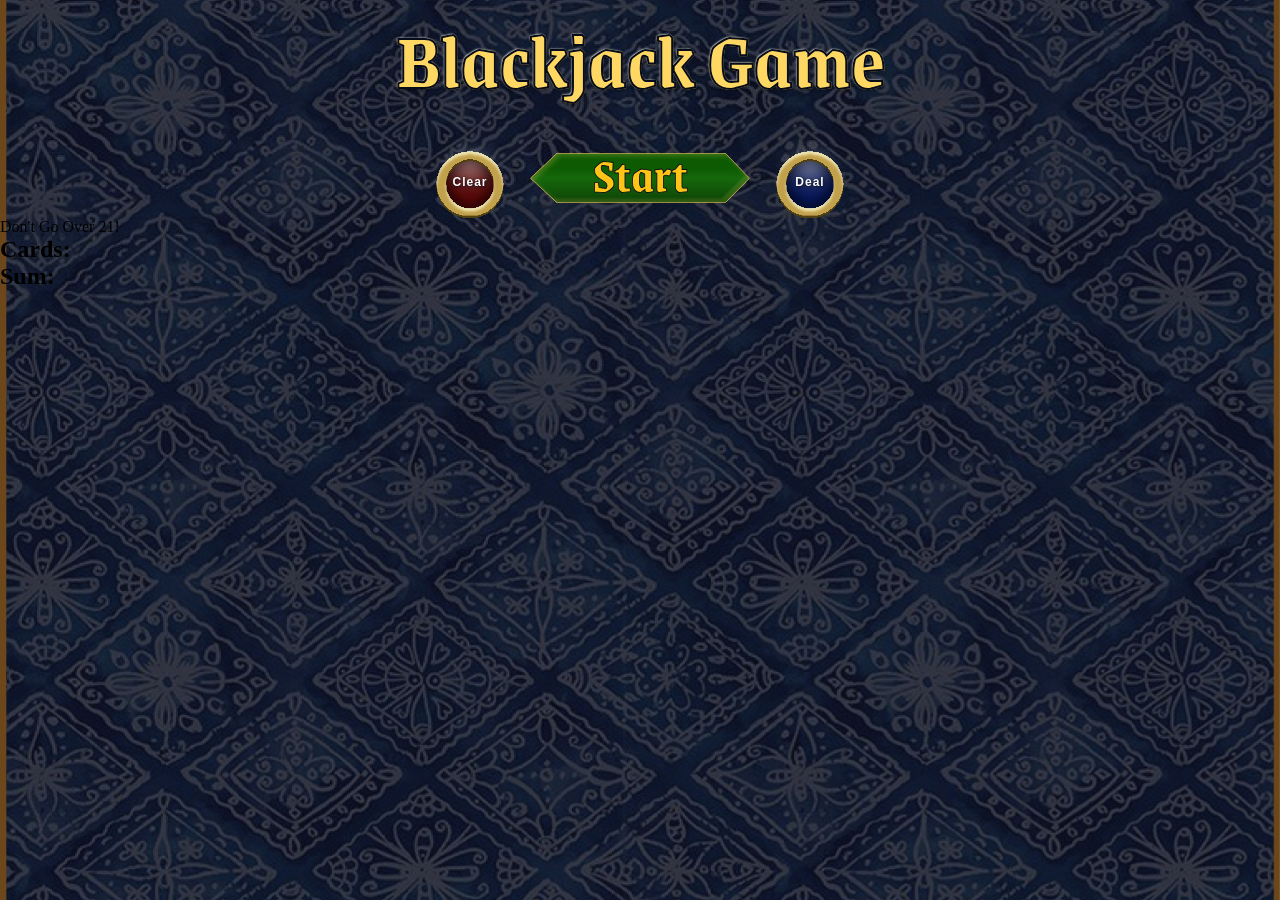
==== blackjack-game/black.html @ 19d2de71 "buttons updated" ====
<html>
    <head>
        <link rel="stylesheet" href="black.css">
        <meta name="viewport" content="width=device-width, initial-scale=1.0">
        <link rel="preconnect" href="https://fonts.googleapis.com">
<link rel="preconnect" href="https://fonts.gstatic.com" crossorigin>
<link href="https://fonts.googleapis.com/css2?family=Grenze:wght@400;500;600;700;800&display=swap" rel="stylesheet">
    <title>Blackjack</title>
    </head>
   <body>

<div class="container">

    <h1>Blackjack Game</h1>

    <div class="buttons">
        
        <div class="clear-btn">
            <img src="red.svg" alt="clear">
            <span>Clear</span>
        </div>
        
        <div class="start-btn">
            <img src="Rectangle 86.svg" alt="start button">
            <span>Start</span>
        </div>

        <div class="deal-btn">
            <img src="blue.svg" alt="deal">
            <span>Deal</span>
        </div>

    </div>

    <div class="cards-image">

    </div>

    <div class="banner">

        Don't Go Over 21!

    </div>

    <div class="game-info">

        <h2>Cards:</h2>

        <h2>Sum:</h2>

        <p id="message"></p>

    </div>

</div>

</body>

        <script src="black.js"></script>
    </body>
</html>
---- blackjack-game/black.css ----
*{
    margin:0;
    padding:0;
    box-sizing:border-box;
}

body::before{
    content:"";
    position:fixed;
    top:0;
    left:0;
    width:100%;
    height:100%;

    background-image: url("patt.png");
    background-size: cover;
    background-position: center;
    background-repeat: no-repeat;

    z-index: -1;
}

h1 {
    font-family: "Grenze", serif;
    font-size: 5rem;      /* Adjust to match your Figma */
    font-weight: 700;     /* Or 800 if that's what you used */
    background: linear-gradient(
        to bottom, 
         #FFEAAA 0%,
         #FFD863 45%,
         #FFC011 100%
    );
    -webkit-background-clip: text;
    -webkit-text-fill-color: #FFD863;

    text-align: center;
   -webkit-text-stroke: 2px #070C1A;
    text-shadow:
        -1px -1px 2px #FFFEF9,
        0 2px 4px rgba(0,0,0,0.4);
}

.buttons{
    display: flex;
    justify-content: center;
    gap: 20px; /* Adjust spacing as needed */
    margin-top: 20px; /* Adjust spacing from the top */
}

.start-btn{
    position: relative;
    width: 220px;          /* Adjust according to your SVG */
    height: 80px;

    border: none;
    background: transparent;
    padding: 0;
    cursor: pointer;
}

.start-btn img{
    width: 100%;
    height: 100%;
    display: block;
    object-fit: contain;
}

.start-btn span{
    position: absolute;
    top: 50%;
    left: 50%;
    transform: translate(-50%, -55%);

    font-family: "Grenze", serif;
    font-size: 3rem;
    font-weight: 700;

    color: #FFC416;
    -webkit-text-stroke: 0.8px #070C1A;

    pointer-events: none;
}

.start-btn:hover{
    transform: scale(1.07);
    transition: transform 0.2s ease;
}

.start-btn:active{
    transform: scale(0.97);
}

.deal-btn{
    position:relative;          /* Adjust according to your SVG */
    height: 80px;
    width:80px;
    border: none;
    background: transparent;
    padding: 0;
    cursor: pointer;
}

.deal-btn img {
    width: 100%;
    height: 100%;
    display: block;
    object-fit: contain;
}

.deal-btn span{
    position: absolute;
    top: 55%;
    left: 50%;
    transform: translate(-50%, -50%);

    font-family: "Gudea", sans-serif;
    font-size:12px;
    font-weight: 700;
    letter-spacing: 1px;
    text-shadow: #070C1A 1px 1px 3px;

    color: #fffef9;

    pointer-events: none;
}

.deal-btn:hover{
    transform: scale(1.07);
    transition: transform 0.2s ease;
}

.deal-btn:active{
    transform: scale(0.97);
}

.clear-btn{
    position:relative;          /* Adjust according to your SVG */
    height: 80px;
    width:80px;
    border: none;
    background: transparent;
    padding: 0;
    cursor: pointer;
}

.clear-btn img {
    width: 100%;
    height: 100%;
    display: block;
    object-fit: contain;
}

.clear-btn span{
    position: absolute;
    top: 55%;
    left: 50%;
    transform: translate(-50%, -50%);

    font-family: "Gudea", sans-serif;
    font-size:12px;
    font-weight: 700;
    letter-spacing: 1px;
    text-shadow: #070C1A 1px 1px 3px;

    color: #fffef9;

    pointer-events: none;
}

.clear-btn:hover{
    transform: scale(1.07);
    transition: transform 0.2s ease;
}

.clear-btn:active{
    transform: scale(0.97);
}
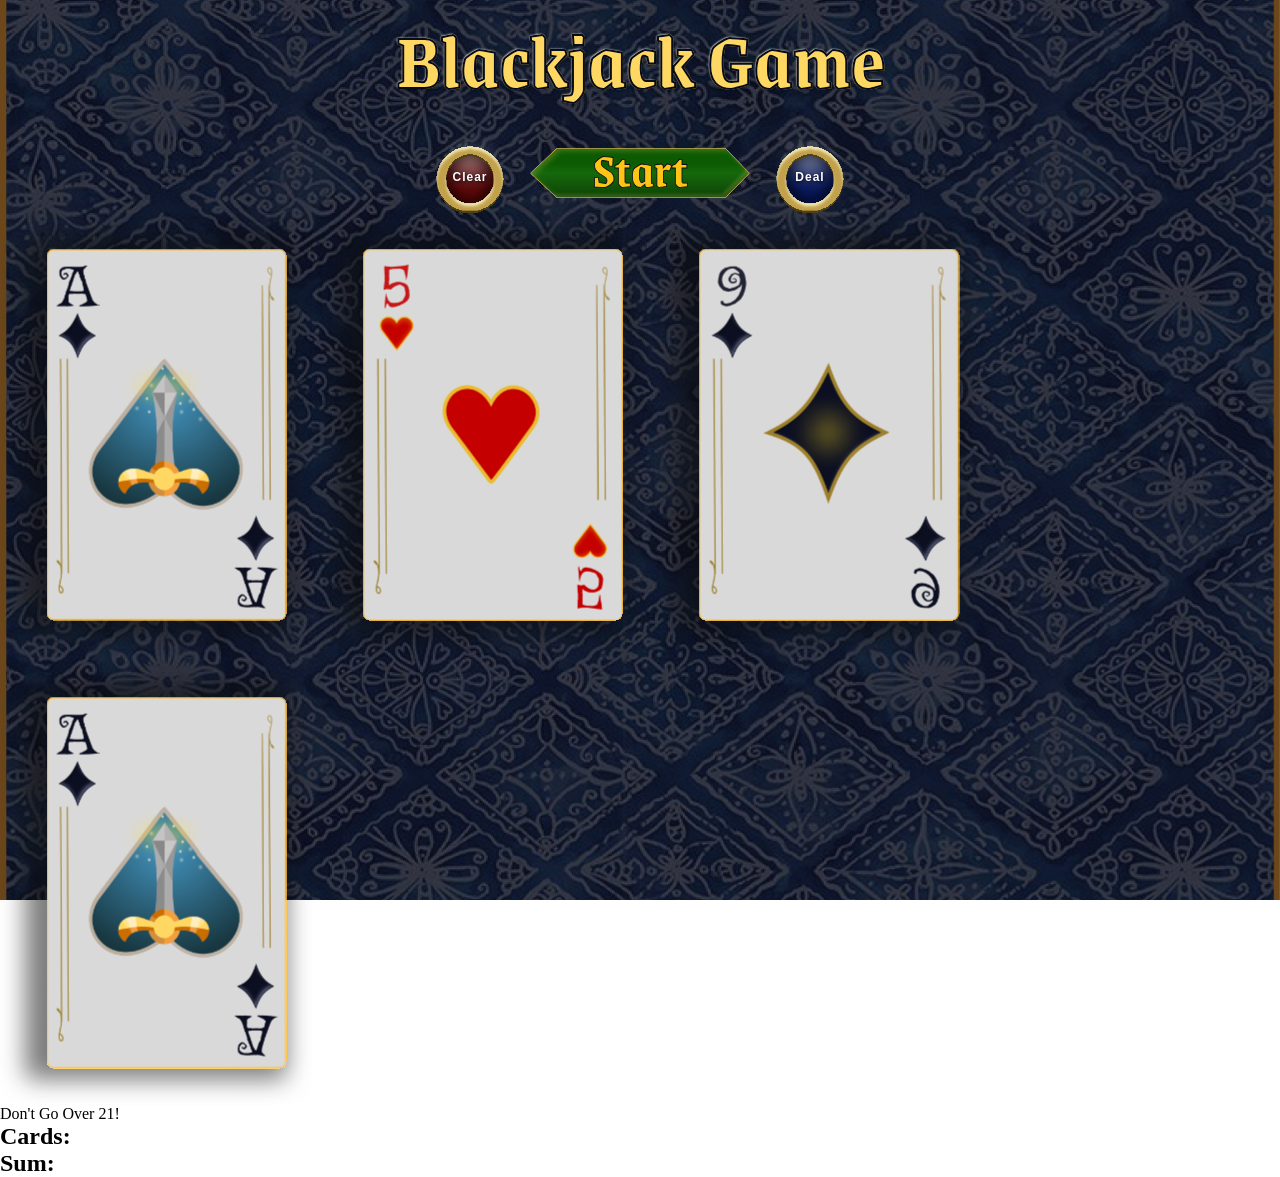
==== commit 9eb7ecba: "adding cards" ====
--- a/blackjack-game/black.html
+++ b/blackjack-game/black.html
@@ -19,7 +19,7 @@
             <img src="red.svg" alt="clear">
             <span>Clear</span>
         </div>
-        
+
         <div class="start-btn">
             <img src="Rectangle 86.svg" alt="start button">
             <span>Start</span>
@@ -33,7 +33,10 @@
     </div>
 
     <div class="cards-image">
-
+       <img src="card1.svg" alt="cards">
+       <img src="card2.svg" alt="cards">
+       <img src="card3.svg" alt="cards">
+       <img src="card1.svg" alt="cards">
     </div>
 
     <div class="banner">
--- a/blackjack-game/black.css
+++ b/blackjack-game/black.css
@@ -44,7 +44,7 @@
     display: flex;
     justify-content: center;
     gap: 20px; /* Adjust spacing as needed */
-    margin-top: 20px; /* Adjust spacing from the top */
+    margin-top: 15px; /* Adjust spacing from the top */
 }
 
 .start-btn{
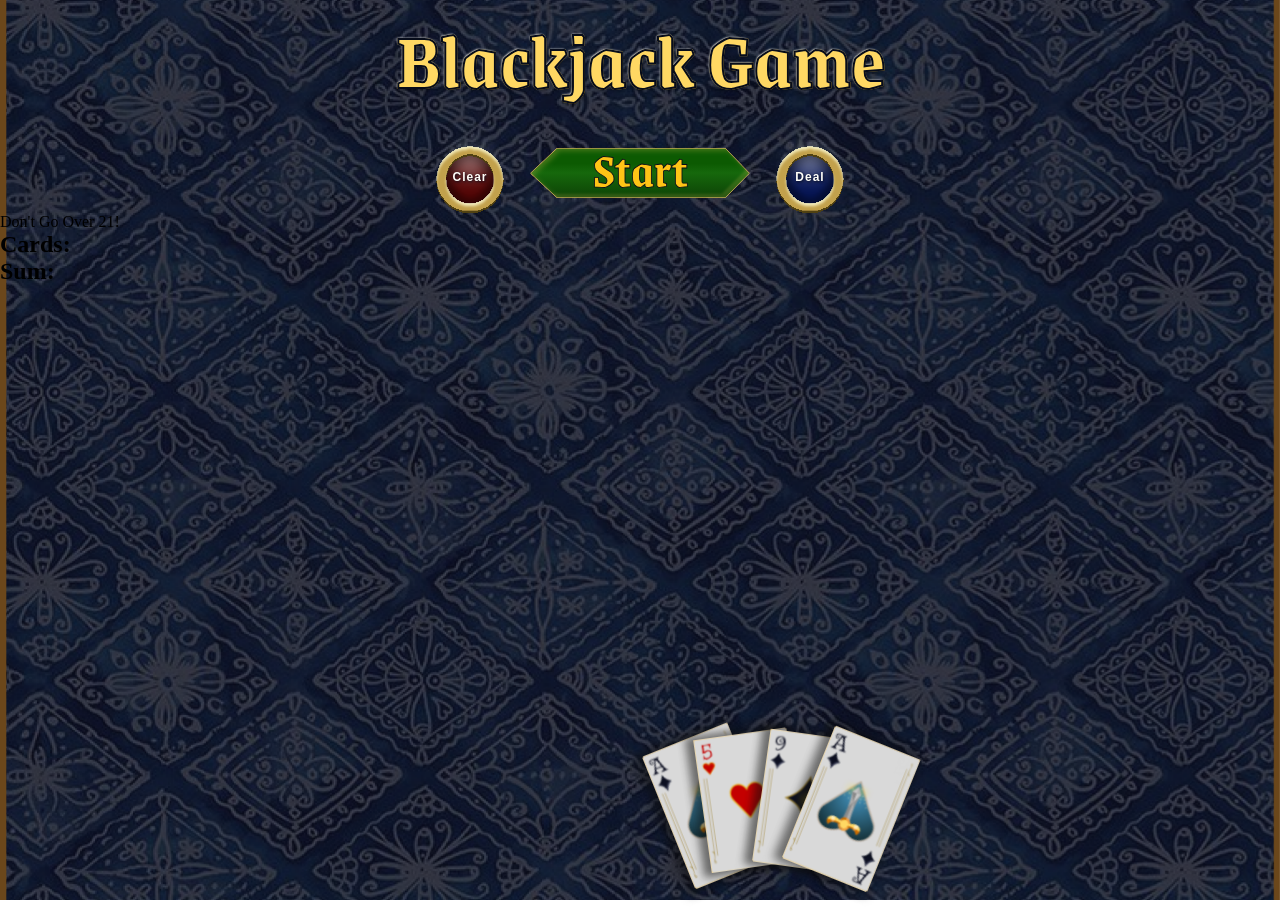
==== commit dc4d1c0a: "coding flag of cards" ====
--- a/blackjack-game/black.html
+++ b/blackjack-game/black.html
@@ -32,11 +32,11 @@
 
     </div>
 
-    <div class="cards-image">
-       <img src="card1.svg" alt="cards">
-       <img src="card2.svg" alt="cards">
-       <img src="card3.svg" alt="cards">
-       <img src="card1.svg" alt="cards">
+    <div class="cards">
+       <img src="card1.svg" alt="cards" class="cards card1">
+       <img src="card2.svg" alt="cards" class="cards card2">
+       <img src="card3.svg" alt="cards" class="cards card3">
+       <img src="card4.svg" alt="cards" class="cards card4">
     </div>
 
     <div class="banner">
--- a/blackjack-game/black.css
+++ b/blackjack-game/black.css
@@ -174,4 +174,45 @@
 
 .clear-btn:active{
     transform: scale(0.97);
+}
+
+.cards{
+    position:absolute;
+    width: 200px;
+    height: 200px;
+    bottom: auto;
+    transform-origin:bottom center;
+}
+
+.cards{
+    position: absolute;
+    width: 120px;
+    transition: transform .3s ease;
+}
+
+.card1 {
+    transform: translateX(-15px) rotate(-22deg);
+    z-index: 1;
+}
+
+.card2 {
+    transform: translateX(-1px) rotate(-8deg);
+    z-index: 2;
+}
+
+.card3 {
+    transform: translateX(30px) rotate(8deg);
+    z-index: 3;
+}
+
+.card4 {
+    transform: translateX(50px) rotate(22deg);
+    z-index: 4;
+}
+.cards{
+    position: absolute;
+    width: 120px;
+    bottom: 0;
+    left: 50%;
+    transform-origin: bottom center;
 }
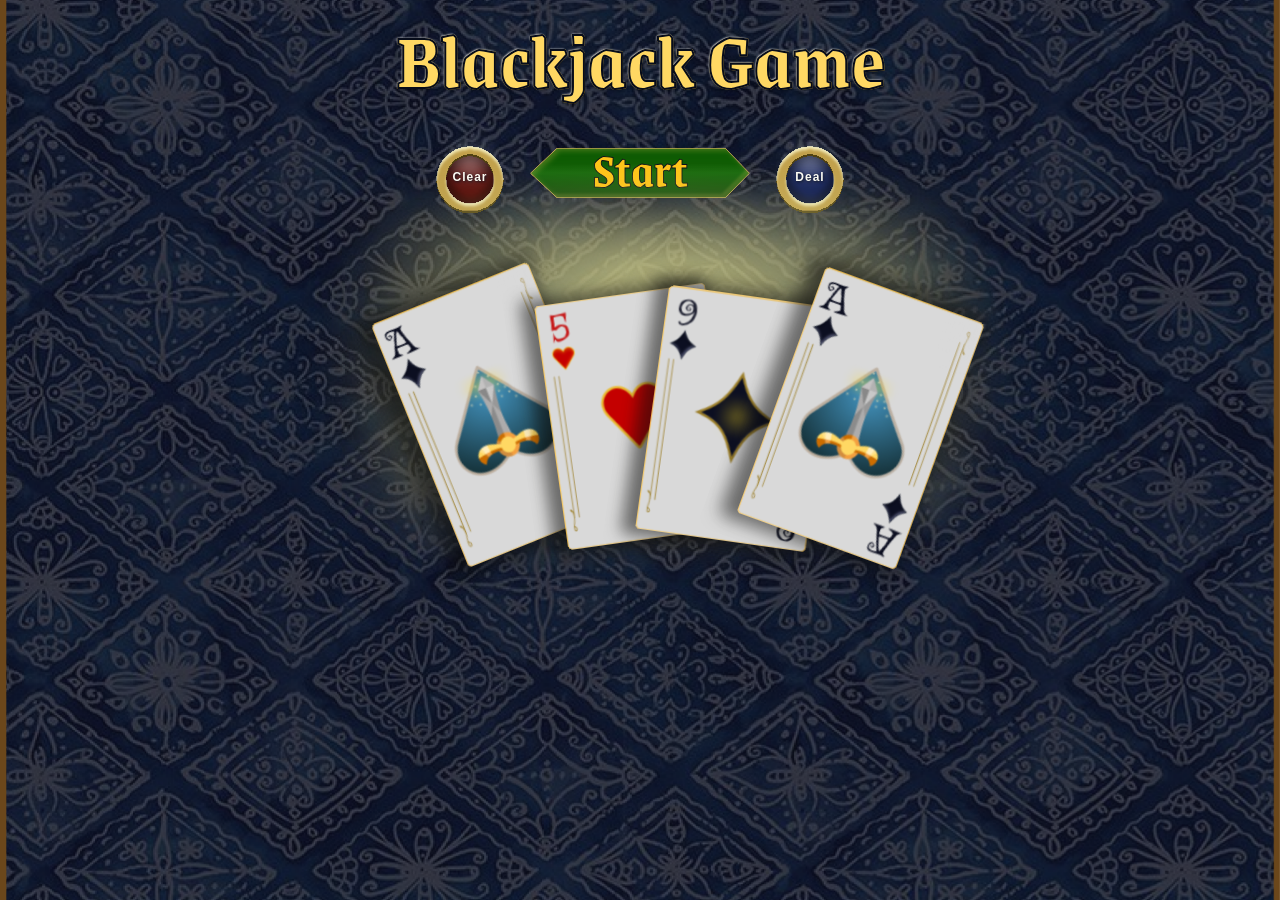
==== commit 283452df: "cards updation" ====
--- a/blackjack-game/black.html
+++ b/blackjack-game/black.html
@@ -31,28 +31,13 @@
         </div>
 
     </div>
-
-    <div class="cards">
+    <div class="cards-c">
+      <div class="cards">
        <img src="card1.svg" alt="cards" class="cards card1">
        <img src="card2.svg" alt="cards" class="cards card2">
        <img src="card3.svg" alt="cards" class="cards card3">
        <img src="card4.svg" alt="cards" class="cards card4">
-    </div>
-
-    <div class="banner">
-
-        Don't Go Over 21!
-
-    </div>
-
-    <div class="game-info">
-
-        <h2>Cards:</h2>
-
-        <h2>Sum:</h2>
-
-        <p id="message"></p>
-
+      </div>
     </div>
 
 </div>
--- a/blackjack-game/black.css
+++ b/blackjack-game/black.css
@@ -180,39 +180,70 @@
     position:absolute;
     width: 200px;
     height: 200px;
-    bottom: auto;
-    transform-origin:bottom center;
-}
+    transform-origin: center;
+    margin:0px;
+    margin-left:5px;
+    margin-right:150px;
+}
+
 
 .cards{
-    position: absolute;
-    width: 120px;
-    transition: transform .3s ease;
-}
-
-.card1 {
-    transform: translateX(-15px) rotate(-22deg);
+    position: relative;
+    width: 500px;
+    height: 350px;
+
+    margin: 80px auto;      /* Centers the container horizontally */
+}
+
+.cards img{
+    position: absolute;
+    width: 220px;           /* Increase card size */
+    height: auto;           /* Keep aspect ratio */
+    left: 50%;
+    bottom: 0;
+    transform-origin: bottom center;
+}
+
+.card1{
+    transform: translateX(-200px) rotate(-22deg);
     z-index: 1;
 }
 
-.card2 {
-    transform: translateX(-1px) rotate(-8deg);
+.card2{
+    transform: translateX(-100px) rotate(-8deg);
     z-index: 2;
 }
 
-.card3 {
-    transform: translateX(30px) rotate(8deg);
+.card3{
+    transform: translateX(-40px) rotate(8deg);
     z-index: 3;
 }
 
-.card4 {
-    transform: translateX(50px) rotate(22deg);
+.card4{
+    transform: translateX(50px) rotate(20deg);
     z-index: 4;
 }
-.cards{
-    position: absolute;
-    width: 120px;
-    bottom: 0;
-    left: 50%;
-    transform-origin: bottom center;
+
+.cards::before{
+    content: "";
+
+    position: absolute;
+    width: 1200px;
+    height: 300px;
+
+    left: 55%;
+    top: 20%;
+
+    transform: translate(-50%, -50%);
+
+    background: radial-gradient(
+        circle,
+        #e6e395 0%,
+        rgba(129, 129, 76, 0.2) 50%,
+        transparent 30%
+    );
+
+    filter: blur(30px);
+
+    z-index: 0;
 }
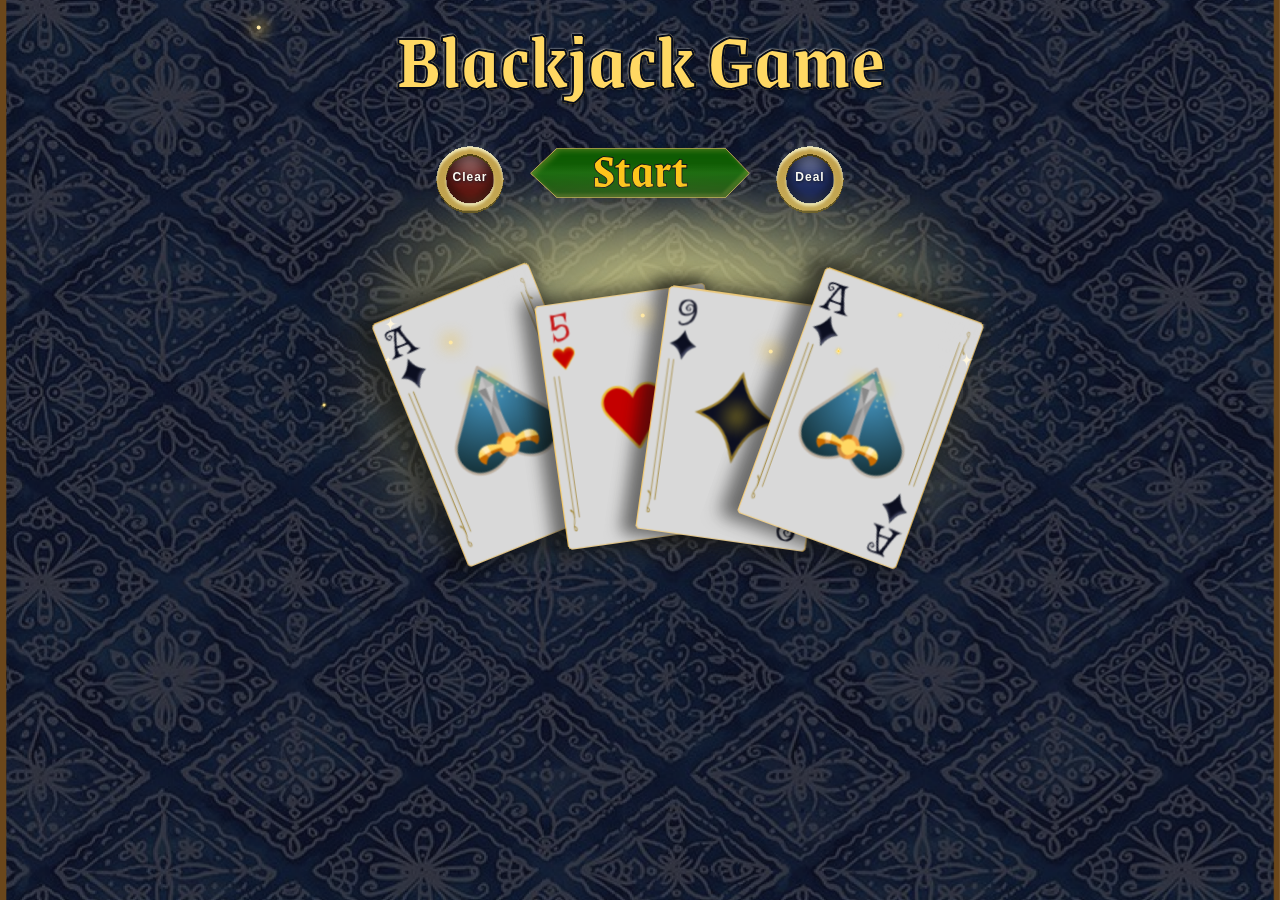
==== commit ac70905c: "added sparkle animation to main screen" ====
--- a/blackjack-game/black.html
+++ b/blackjack-game/black.html
@@ -39,6 +39,51 @@
        <img src="card4.svg" alt="cards" class="cards card4">
       </div>
     </div>
+    <div class="sparkle-container">
+       <div class="sparkle">
+         <img src="mini.svg" alt=""> 
+       </div>
+
+       <div class="sparkle2">
+         <img src="mini.svg" alt=""> 
+       </div>
+
+       <div class="sparkle3">
+         <img src="mini.svg" alt=""> 
+       </div>
+
+       <div class="sparkle4">
+        <img src="mini.svg" alt=""> 
+       </div>
+    
+       <div class="sparkle5">
+        <img src="star.svg" alt=""> 
+       </div>
+
+      <div class="sparkle6">
+        <img src="star.svg" alt=""> 
+      </div>
+
+       <div class="sparkle7">
+        <img src="star2.svg" alt=""> 
+       </div>
+
+       <div class="sparkle8">
+        <img src="star2.svg" alt=""> 
+       </div>
+
+       <div class="sparkle9">
+        <img src="star.svg" alt=""> 
+       </div>
+
+       <div class="sparkle10">
+        <img src="star2.svg" alt=""> 
+       </div>
+    </div> 
+
+
+
+
 
 </div>
 
--- a/blackjack-game/black.css
+++ b/blackjack-game/black.css
@@ -246,4 +246,311 @@
     filter: blur(30px);
 
     z-index: 0;
+}
+
+.sparkle{
+    position: absolute;
+    width: clamp(20px, 3vw, 40px);
+
+    top: 35%;
+    left: 50%;
+    transform: translate(-50%, -50%);
+
+    z-index: 10;
+}
+.sparkle{
+    animation: shine 2.5s ease-in-out infinite;
+}
+
+@keyframes shine{
+
+    0%,100%{
+        opacity: .6;
+        filter: drop-shadow(0 0 2px #FFD863);
+        transform: scale(1);
+    }
+
+    50%{
+        opacity: 1;
+        filter: drop-shadow(0 0 12px #FFD863);
+        transform: scale(1.08);
+    }
+}
+
+.sparkle2{
+    position: absolute;
+    width: clamp(20px, 3vw, 40px);
+
+    top: 3%;
+    left: 20%;
+    transform: translate(-50%, -50%);
+
+    z-index: 10;
+}
+
+
+.sparkle3{
+    position: absolute;
+    width: clamp(20px, 3vw, 40px);
+
+    top: 38%;
+    left: 35%;
+    transform: translate(-50%, -50%);
+
+    z-index: 10;
+}
+
+.sparkle4{
+    position: absolute;
+    width: clamp(20px, 3vw, 40px);
+
+    top: 39%;
+    left: 60%;
+    transform: translate(-50%, -50%);
+
+    z-index: 10;
+}
+
+.sparkle5{
+    position: absolute;
+    width: clamp(2px, 7vw, 2px);
+
+    top: 35%;
+    left: 70%;
+    transform: translate(-50%, -50%);
+
+    z-index: 10;
+}
+
+.sparkle6{
+     position: absolute;
+    width: clamp(2px, 7vw, 2px);
+
+    top: 39%;
+    left: 65%;
+    transform: translate(-50%, -50%);
+
+    z-index: 10;
+}
+
+.sparkle5 img{
+    width:10px;
+    height:auto;
+}
+
+.sparkle7{
+     position: absolute;
+    width: clamp(2px, 7vw, 2px);
+
+    top: 40%;
+    left: 75%;
+    transform: translate(-50%, -50%);
+
+    z-index: 10;
+}
+
+.sparkle8{
+     position: absolute;
+    width: clamp(2px, 7vw, 2px);
+
+    top: 36%;
+    left: 30%;
+    transform: translate(-50%, -50%);
+
+    z-index: 10;
+}
+
+.sparkle6 img{
+    width:15px;
+    height:auto;
+}
+
+.sparkle7 img{
+     width:15px;
+    height:auto;
+}
+
+.sparkle8 img{
+    width:15px;
+    height: auto;
+}
+
+.sparkle9{
+     position: absolute;
+    width: clamp(2px, 7vw, 2px);
+
+    top: 45%;
+    left: 25%;
+    transform: translate(-50%, -50%);
+
+    z-index: 10;
+}
+.sparkle9 img{
+    width:10px;
+    height:auto;
+}
+.sparkle10{
+     position: absolute;
+    width: clamp(2px, 7vw, 2px);
+
+    top: 40%;
+    left: 30%;
+    transform: translate(-50%, -50%);
+
+    z-index: 10;
+}
+.sparkle10 img{
+    width:10px;
+    height:auto;
+}
+.sparkle2{
+    animation: shine 2.5s ease-in-out infinite;
+}
+
+@keyframes shine{
+
+    0%,100%{
+        opacity: .6;
+        filter: drop-shadow(0 0 2px #FFD863);
+        transform: scale(1);
+    }
+
+    50%{
+        opacity: 1;
+        filter: drop-shadow(0 0 12px #FFD863);
+        transform: scale(1.08);
+    }
+}
+
+.sparkle3{
+    animation: shine 2.5s ease-in-out infinite;
+}
+
+@keyframes shine{
+
+    0%,100%{
+        opacity: .6;
+        filter: drop-shadow(0 0 2px #FFD863);
+        transform: scale(1);
+    }
+
+    50%{
+        opacity: 1;
+        filter: drop-shadow(0 0 12px #FFD863);
+        transform: scale(1.08);
+    }
+}
+
+.sparkle4{
+    animation: shine 2.5s ease-in-out infinite;
+}
+
+@keyframes shine{
+
+    0%,100%{
+        opacity: .6;
+        filter: drop-shadow(0 0 2px #FFD863);
+        transform: scale(1);
+    }
+
+    50%{
+        opacity: 1;
+        filter: drop-shadow(0 0 12px #FFD863);
+        transform: scale(1.08);
+    }
+}
+
+.sparkle5{
+    animation: shine 2.5s ease-in-out infinite;
+}
+
+@keyframes shine{
+
+    0%,100%{
+        opacity: .6;
+        filter: drop-shadow(0 0 2px #FFD863);
+        transform: scale(1);
+    }
+
+    50%{
+        opacity: 1;
+        filter: drop-shadow(0 0 12px #FFD863);
+        transform: scale(1.08);
+    }
+}
+
+.sparkle6{
+    animation: shine 2.5s ease-in-out infinite;
+}
+
+@keyframes shine{
+
+    0%,100%{
+        opacity: .6;
+        filter: drop-shadow(0 0 2px #FFD863);
+        transform: scale(1);
+    }
+
+    50%{
+        opacity: 1;
+        filter: drop-shadow(0 0 12px #FFD863);
+        transform: scale(1.08);
+    }
+}
+
+.sparkle7{
+    animation: shine 2.5s ease-in-out infinite;
+}
+
+@keyframes shine{
+
+    0%,100%{
+        opacity: .6;
+        filter: drop-shadow(0 0 2px #FFD863);
+        transform: scale(1);
+    }
+
+    50%{
+        opacity: 1;
+        filter: drop-shadow(0 0 12px #FFD863);
+        transform: scale(1.08);
+    }
+}
+
+.sparkle8{
+    animation: shine 2.5s ease-in-out infinite;
+}
+
+@keyframes shine{
+
+    0%,100%{
+        opacity: .6;
+        filter: drop-shadow(0 0 2px #FFD863);
+        transform: scale(1);
+    }
+
+    50%{
+        opacity: 1;
+        filter: drop-shadow(0 0 12px #FFD863);
+        transform: scale(1.08);
+    }
+}
+
+.sparkle9{
+    animation: shine 2.5s ease-in-out infinite;
+}
+
+@keyframes shine{
+
+    0%,100%{
+        opacity: .6;
+        filter: drop-shadow(0 0 2px #FFD863);
+        transform: scale(1);
+    }
+
+    50%{
+        opacity: 1;
+        filter: drop-shadow(0 0 19px #ffe28d);
+        transform: scale(1.08);
+    }
 }
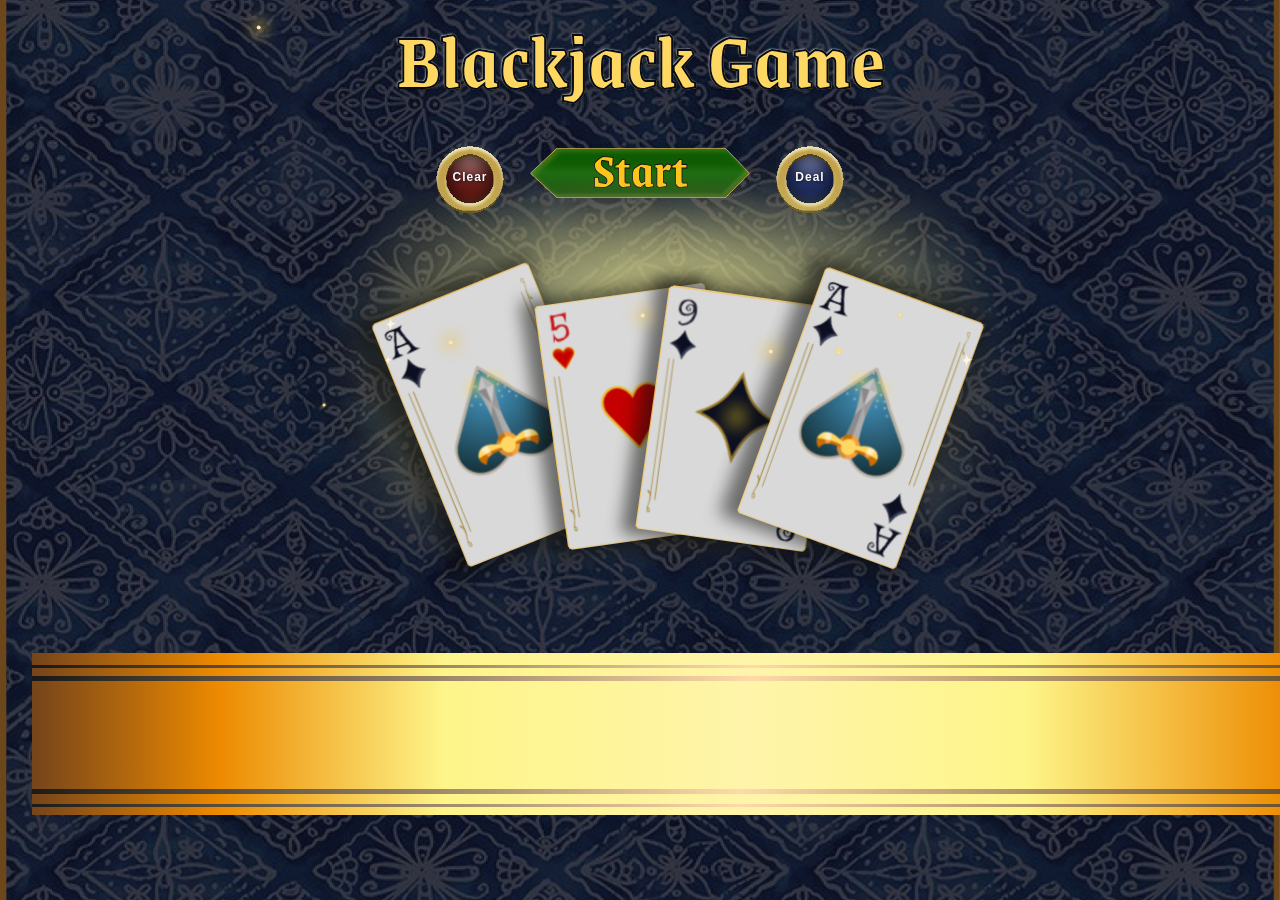
==== commit fc9c9247: "90% done with first screen" ====
--- a/blackjack-game/black.html
+++ b/blackjack-game/black.html
@@ -81,6 +81,11 @@
        </div>
     </div> 
 
+    <div class="ribbon">
+        <img src="ribbon.svg" alt="">
+         <span="Don't go over 21!"></span>
+    </div>
+
 
 
 
--- a/blackjack-game/black.css
+++ b/blackjack-game/black.css
@@ -553,4 +553,17 @@
         filter: drop-shadow(0 0 19px #ffe28d);
         transform: scale(1.08);
     }
+}
+.ribbon{
+     position: absolute;
+
+    width: 320px;      /* Adjust as needed */
+    height: auto;
+
+    left: 15%;
+    bottom: 85px;
+
+    transform: translateX(-50%);
+
+    z-index: 12;  
 }
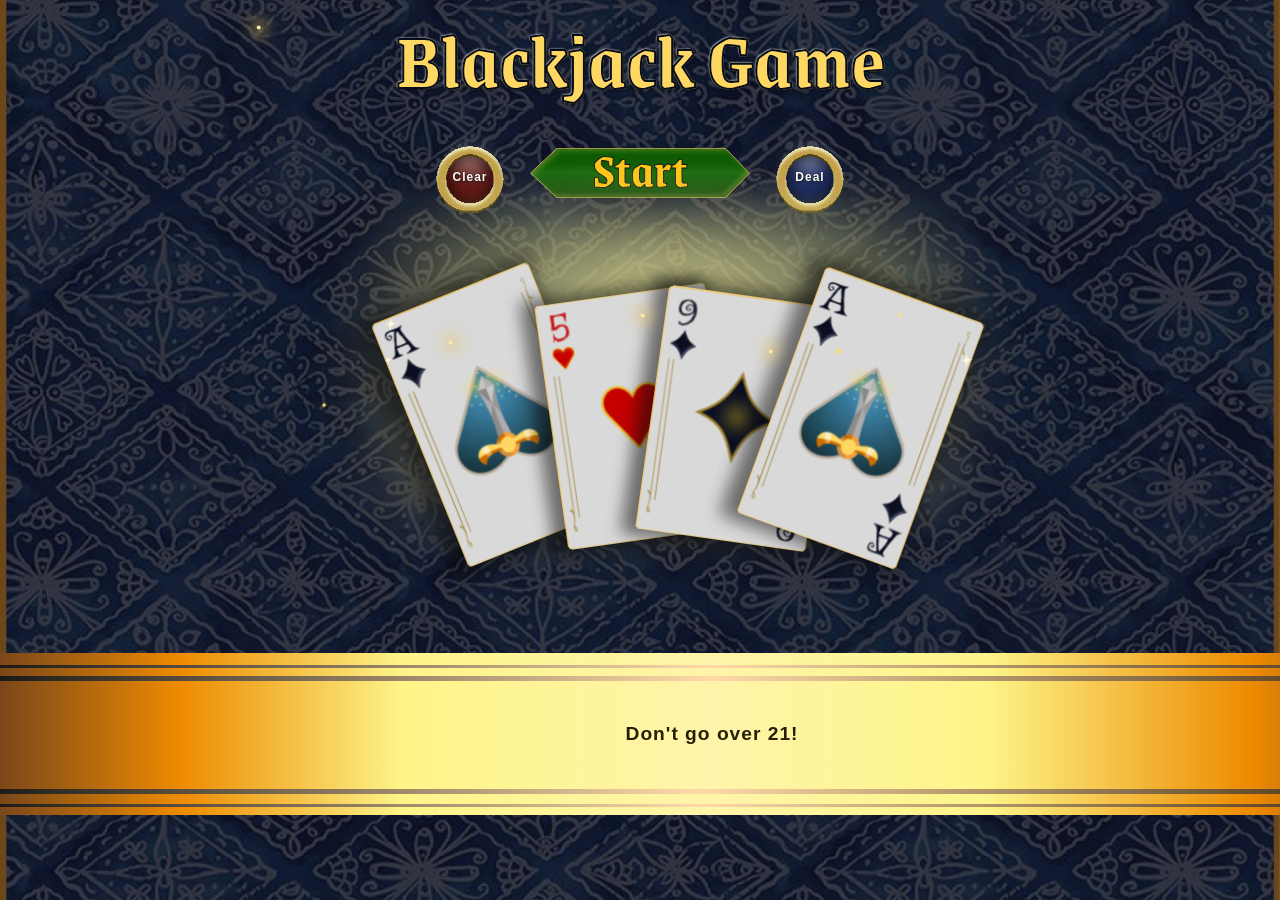
==== commit 8d7a6b5e: "updated first screen" ====
--- a/blackjack-game/black.html
+++ b/blackjack-game/black.html
@@ -82,8 +82,8 @@
     </div> 
 
     <div class="ribbon">
-        <img src="ribbon.svg" alt="">
-         <span="Don't go over 21!"></span>
+     <img src="ribbon.svg" alt="Ribbon">
+     <span>Don't go over 21!</span>
     </div>
 
 
--- a/blackjack-game/black.css
+++ b/blackjack-game/black.css
@@ -557,7 +557,7 @@
 .ribbon{
      position: absolute;
 
-    width: 320px;      /* Adjust as needed */
+    width: 400px;      /* Adjust as needed */
     height: auto;
 
     left: 15%;
@@ -566,4 +566,22 @@
     transform: translateX(-50%);
 
     z-index: 12;  
+}
+.ribbon span{
+    position: absolute;
+    top: 50%;
+    left: 180%;
+    display: block;
+    align-items: center;
+    transform: translate(-50%, -50%);
+
+    font-family: "Gudea", sans-serif;
+    font-size: 1.2rem;
+    white-space: nowrap;
+    font-weight: 700;
+    letter-spacing: 1px;
+
+    color: #252005;
+
+    pointer-events: none;
 }
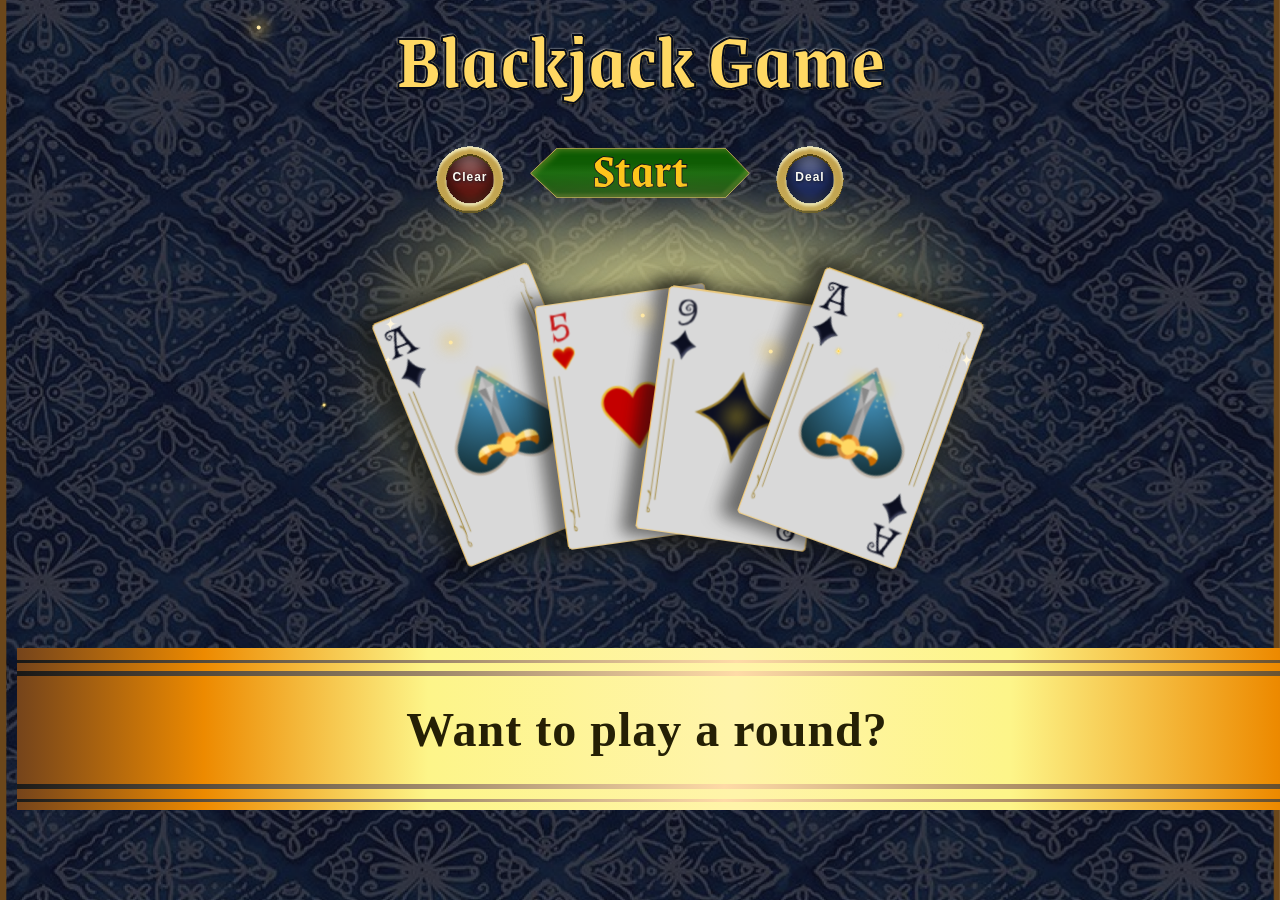
==== commit 0f5f85aa: "main game screen" ====
--- a/blackjack-game/black.html
+++ b/blackjack-game/black.html
@@ -8,29 +8,30 @@
     <title>Blackjack</title>
     </head>
    <body>
+    
+    <div class="container">
 
-<div class="container">
+       <h1>Blackjack Game</h1>
 
-    <h1>Blackjack Game</h1>
+          <div class="buttons">
+        
+            <div class="clear-btn">
+              <img src="red.svg" alt="clear">
+              <span>Clear</span>
+            </div>
 
-    <div class="buttons">
-        
-        <div class="clear-btn">
-            <img src="red.svg" alt="clear">
-            <span>Clear</span>
-        </div>
+           <a href="game.html" class="start-btn">
+             <img src="Rectangle 86.svg" alt="Start">
+            <span>Start</span>
+           </a>
 
-        <div class="start-btn">
-            <img src="Rectangle 86.svg" alt="start button">
-            <span>Start</span>
-        </div>
-
-        <div class="deal-btn">
-            <img src="blue.svg" alt="deal">
-            <span>Deal</span>
-        </div>
+            <div class="deal-btn">
+             <img src="blue.svg" alt="deal">
+             <span>Deal</span>
+            </div>
 
     </div>
+
     <div class="cards-c">
       <div class="cards">
        <img src="card1.svg" alt="cards" class="cards card1">
@@ -83,7 +84,7 @@
 
     <div class="ribbon">
      <img src="ribbon.svg" alt="Ribbon">
-     <span>Don't go over 21!</span>
+     <p id="message-el">Want to play a round?</p>
     </div>
 
 
@@ -92,7 +93,6 @@
 
 </div>
 
-</body>
 
         <script src="black.js"></script>
     </body>
--- a/blackjack-game/black.css
+++ b/blackjack-game/black.css
@@ -18,6 +18,7 @@
     background-repeat: no-repeat;
 
     z-index: -1;
+    align-items: center;
 }
 
 h1 {
@@ -557,17 +558,17 @@
 .ribbon{
      position: absolute;
 
-    width: 400px;      /* Adjust as needed */
+    width: 350px;      /* Adjust as needed */
     height: auto;
 
     left: 15%;
-    bottom: 85px;
+    bottom: 90px;
 
     transform: translateX(-50%);
 
     z-index: 12;  
 }
-.ribbon span{
+.ribbon p{
     position: absolute;
     top: 50%;
     left: 180%;
@@ -575,8 +576,8 @@
     align-items: center;
     transform: translate(-50%, -50%);
 
-    font-family: "Gudea", sans-serif;
-    font-size: 1.2rem;
+    font-family: Gudea, "sans-serif";
+    font-size: 3rem;
     white-space: nowrap;
     font-weight: 700;
     letter-spacing: 1px;
